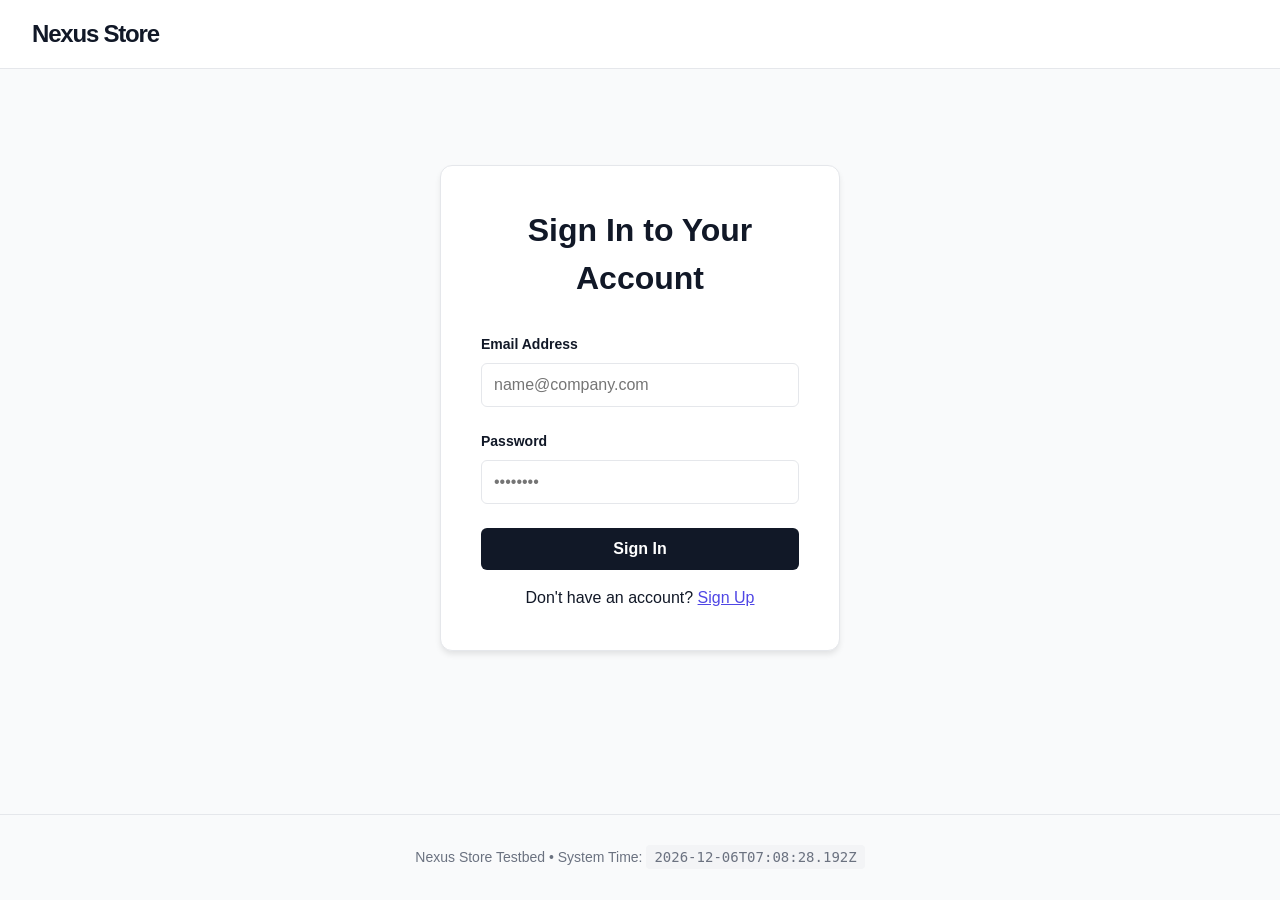
==== index.html @ 84ff3dcd "Initial commit of Nexus Store testbed" ====
<!DOCTYPE html>
<html lang="en">

<head>
    <meta charset="UTF-8">
    <meta name="viewport" content="width=device-width, initial-scale=1.0">
    <title>Storefront - Nexus Store</title>
    <link rel="stylesheet" href="style.css">
</head>

<body>
    <div id="loading-state">
        <div class="spinner"></div>
    </div>

    <header>
        <a href="index.html" class="logo">Nexus Store</a>
        <nav>
            <a href="index.html" class="active">Home</a>
            <a href="sale.html">Sale</a>
            <a href="cart.html">Cart</a>
            <button id="logout-btn" class="btn" style="padding: 0.5rem 1rem;">Logout</button>
        </nav>
    </header>

    <div style="background: var(--primary); color: white; text-align: center; padding: 0.75rem; font-weight: bold; font-size: 0.875rem;"
        id="rotating-banner">
        Loading deals...
    </div>

    <main>
        <div style="display: flex; justify-content: space-between; align-items: center; margin-bottom: 2rem;">
            <h1>Featured Products</h1>
            <span class="session-badge">Session: Loading...</span>
        </div>

        <div class="product-grid">
            <a href="sale.html" class="product-card">
                <img src="https://images.unsplash.com/photo-1505740420928-5e560c06d30e?q=80&w=400&auto=format&fit=crop"
                    alt="Headphones" class="product-img">
                <div class="product-info">
                    <h3>Premium Noise-Cancelling Headphones</h3>
                    <p style="color: var(--text-muted); font-size: 0.875rem;">Immersive audio experience.</p>
                    <div class="product-price">$299.00</div>
                </div>
            </a>
            <a href="sale.html" class="product-card">
                <img src="https://images.unsplash.com/photo-1523275335684-37898b6baf30?q=80&w=400&auto=format&fit=crop"
                    alt="Smartwatch" class="product-img">
                <div class="product-info">
                    <h3>Pro Smartwatch Series 8</h3>
                    <p style="color: var(--text-muted); font-size: 0.875rem;">Track your fitness and life.</p>
                    <div class="product-price">$399.00</div>
                </div>
            </a>
            <a href="sale.html" class="product-card">
                <img src="https://images.unsplash.com/photo-1583394838336-acd977736f90?q=80&w=400&auto=format&fit=crop"
                    alt="Earbuds" class="product-img">
                <div class="product-info">
                    <h3>Wireless Earbuds Pro</h3>
                    <p style="color: var(--text-muted); font-size: 0.875rem;">Compact and powerful.</p>
                    <div class="product-price">$149.00</div>
                </div>
            </a>
            <a href="sale.html" class="product-card">
                <img src="https://images.unsplash.com/photo-1542291026-7eec264c27ff?q=80&w=400&auto=format&fit=crop"
                    alt="Shoes" class="product-img">
                <div class="product-info">
                    <h3>Running Shoes Max</h3>
                    <p style="color: var(--text-muted); font-size: 0.875rem;">Lightweight comfort.</p>
                    <div class="product-price">$129.00</div>
                </div>
            </a>
            <a href="sale.html" class="product-card">
                <img src="https://images.unsplash.com/photo-1526170375885-4d8ecf77b99f?q=80&w=400&auto=format&fit=crop"
                    alt="Camera" class="product-img">
                <div class="product-info">
                    <h3>Retro Digital Camera</h3>
                    <p style="color: var(--text-muted); font-size: 0.875rem;">Capture memories beautifully.</p>
                    <div class="product-price">$499.00</div>
                </div>
            </a>
            <a href="sale.html" class="product-card">
                <img src="https://images.unsplash.com/photo-1491553895911-0055eca6402d?q=80&w=400&auto=format&fit=crop"
                    alt="Sneakers" class="product-img">
                <div class="product-info">
                    <h3>Classic Sneakers</h3>
                    <p style="color: var(--text-muted); font-size: 0.875rem;">Everyday style.</p>
                    <div class="product-price">$89.00</div>
                </div>
            </a>
            <a href="sale.html" class="product-card">
                <img src="https://images.unsplash.com/photo-1527443154391-507e9dc6c5cc?q=80&w=400&auto=format&fit=crop"
                    alt="Backpack" class="product-img">
                <div class="product-info">
                    <h3>Travel Backpack</h3>
                    <p style="color: var(--text-muted); font-size: 0.875rem;">Durable and spacious.</p>
                    <div class="product-price">$79.00</div>
                </div>
            </a>
            <a href="sale.html" class="product-card">
                <img src="https://keychron.in/wp-content/uploads/2023/02/Keychron-K2-Pro-QMK-VIA-Wireless-Mechanical-Keyboard-for-Mac-Windows-PBT-keycaps-PCB-screw-in-stabilizer-hot-swappable-blue-switch_6c0d9b34-bd4d-4664-89f3-52ed9ec34cd8.jpg"
                    alt="Keyboard" class="product-img">
                <div class="product-info">
                    <h3>Mechanical Keyboard</h3>
                    <p style="color: var(--text-muted); font-size: 0.875rem;">Tactile feedback.</p>
                    <div class="product-price">$159.00</div>
                </div>
            </a>
            <a href="sale.html" class="product-card">
                <img src="https://images.unsplash.com/photo-1606220588913-b3aacb4d2f46?q=80&w=400&auto=format&fit=crop"
                    alt="Mouse" class="product-img">
                <div class="product-info">
                    <h3>Wireless Mouse</h3>
                    <p style="color: var(--text-muted); font-size: 0.875rem;">Ergonomic design.</p>
                    <div class="product-price">$49.00</div>
                </div>
            </a>
            <a href="sale.html" class="product-card">
                <img src="https://images.unsplash.com/photo-1546868871-7041f2a55e12?q=80&w=400&auto=format&fit=crop"
                    alt="Watch" class="product-img">
                <div class="product-info">
                    <h3>Classic Watch</h3>
                    <p style="color: var(--text-muted); font-size: 0.875rem;">Timeless elegance.</p>
                    <div class="product-price">$249.00</div>
                </div>
            </a>
            <a href="sale.html" class="product-card">
                <img src="https://images.unsplash.com/photo-1507646227500-4d389b0012be?q=80&w=400&auto=format&fit=crop"
                    alt="Speaker" class="product-img">
                <div class="product-info">
                    <h3>Bluetooth Speaker</h3>
                    <p style="color: var(--text-muted); font-size: 0.875rem;">Portable sound.</p>
                    <div class="product-price">$99.00</div>
                </div>
            </a>
            <a href="sale.html" class="product-card">
                <img src="https://images.unsplash.com/photo-1585386959984-a4155224a1ad?q=80&w=400&auto=format&fit=crop"
                    alt="Perfume" class="product-img">
                <div class="product-info">
                    <h3>Luxury Perfume</h3>
                    <p style="color: var(--text-muted); font-size: 0.875rem;">Signature scent.</p>
                    <div class="product-price">$120.00</div>
                </div>
            </a>
        </div>
    </main>

    <footer>
        <p>Nexus Store Testbed • System Time: <span class="dynamic-clock">Loading...</span></p>
    </footer>

    <script src="app.js"></script>
</body>

</html>
---- style.css ----
:root {
  --primary: #111827;
  --secondary: #4f46e5;
  --bg-color: #f9fafb;
  --card-bg: #ffffff;
  --text-main: #111827;
  --text-muted: #6b7280;
  --border-color: #e5e7eb;
  --error: #ef4444;
}

* {
  margin: 0;
  padding: 0;
  box-sizing: border-box;
}

body {
  font-family: -apple-system, BlinkMacSystemFont, 'Segoe UI', Roboto, Helvetica, Arial, sans-serif;
  background-color: var(--bg-color);
  color: var(--text-main);
  line-height: 1.5;
  min-height: 100vh;
  display: flex;
  flex-direction: column;
}

/* Header & Nav */
header {
  background-color: var(--card-bg);
  border-bottom: 1px solid var(--border-color);
  padding: 1rem 2rem;
  display: flex;
  justify-content: space-between;
  align-items: center;
  position: sticky;
  top: 0;
  z-index: 50;
}

.logo {
  font-size: 1.5rem;
  font-weight: 800;
  letter-spacing: -0.05em;
  text-decoration: none;
  color: var(--primary);
}

nav {
  display: flex;
  gap: 2rem;
}

nav a {
  text-decoration: none;
  color: var(--text-muted);
  font-weight: 500;
  transition: color 0.2s;
}

nav a:hover, nav a.active {
  color: var(--primary);
}

.session-badge {
  background: #f3f4f6;
  padding: 0.5rem 1rem;
  border-radius: 9999px;
  font-size: 0.75rem;
  font-family: monospace;
  color: var(--text-muted);
}

/* Layout */
main {
  flex: 1;
  max-width: 1200px;
  width: 100%;
  margin: 0 auto;
  padding: 2rem;
}

/* Login Page */
.login-container {
  max-width: 400px;
  margin: 4rem auto;
  background: var(--card-bg);
  padding: 2.5rem;
  border-radius: 12px;
  box-shadow: 0 4px 6px -1px rgba(0, 0, 0, 0.1);
  border: 1px solid var(--border-color);
}

.login-container h1 {
  text-align: center;
  margin-bottom: 2rem;
}

.input-group {
  margin-bottom: 1.5rem;
  display: flex;
  flex-direction: column;
  gap: 0.5rem;
}

label {
  font-size: 0.875rem;
  font-weight: 600;
}

input {
  padding: 0.75rem;
  border: 1px solid var(--border-color);
  border-radius: 6px;
  font-size: 1rem;
  outline: none;
}

input:focus {
  border-color: var(--secondary);
  box-shadow: 0 0 0 2px rgba(79, 70, 229, 0.2);
}

.btn {
  background: var(--primary);
  color: white;
  border: none;
  padding: 0.75rem 1.5rem;
  border-radius: 6px;
  font-size: 1rem;
  font-weight: 600;
  cursor: pointer;
  width: 100%;
  transition: opacity 0.2s;
}

.btn:hover {
  opacity: 0.9;
}

/* Storefront Grid */
.product-grid {
  display: grid;
  grid-template-columns: repeat(auto-fill, minmax(280px, 1fr));
  gap: 2rem;
  margin-top: 2rem;
}

.product-card {
  background: var(--card-bg);
  border: 1px solid var(--border-color);
  border-radius: 12px;
  overflow: hidden;
  transition: transform 0.2s;
  text-decoration: none;
  color: inherit;
  display: block;
}

.product-card:hover {
  transform: translateY(-4px);
}

.product-img {
  width: 100%;
  height: 250px;
  background: #f3f4f6;
  object-fit: cover;
}

.product-info {
  padding: 1.5rem;
}

.product-price {
  font-weight: 700;
  font-size: 1.25rem;
  margin-top: 0.5rem;
}

/* Product Detail */
.product-detail {
  display: flex;
  gap: 4rem;
  margin-top: 2rem;
}

.product-detail-img {
  flex: 1;
  background: #f3f4f6;
  border-radius: 12px;
  height: 500px;
  object-fit: cover;
}

.product-detail-info {
  flex: 1;
  display: flex;
  flex-direction: column;
  justify-content: center;
}

.dynamic-tag {
  display: inline-block;
  background: #fee2e2;
  color: #991b1b;
  padding: 0.25rem 0.75rem;
  border-radius: 9999px;
  font-size: 0.875rem;
  font-weight: 600;
  margin: 1rem 0;
}

/* Cart */
.cart-list {
  background: var(--card-bg);
  border: 1px solid var(--border-color);
  border-radius: 12px;
  margin-top: 2rem;
}

.cart-item {
  display: flex;
  justify-content: space-between;
  align-items: center;
  padding: 1.5rem;
  border-bottom: 1px solid var(--border-color);
}

.cart-item:last-child {
  border-bottom: none;
}

.delivery-estimate {
  background: #e0e7ff;
  color: #3730a3;
  padding: 1rem;
  border-radius: 8px;
  margin-top: 2rem;
  font-weight: 500;
  text-align: center;
}

/* Loading Skeleton */
#loading-state {
  position: fixed;
  inset: 0;
  background: var(--bg-color);
  display: flex;
  justify-content: center;
  align-items: center;
  z-index: 100;
}

.spinner {
  width: 50px;
  height: 50px;
  border: 4px solid var(--border-color);
  border-top-color: var(--secondary);
  border-radius: 50%;
  animation: spin 1s linear infinite;
}

@keyframes spin {
  to { transform: rotate(360deg); }
}

/* Dynamic Timestamps & Footer */
footer {
  text-align: center;
  padding: 2rem;
  border-top: 1px solid var(--border-color);
  color: var(--text-muted);
  font-size: 0.875rem;
  margin-top: auto;
}

.dynamic-clock {
  font-family: monospace;
  background: #f3f4f6;
  padding: 0.25rem 0.5rem;
  border-radius: 4px;
}
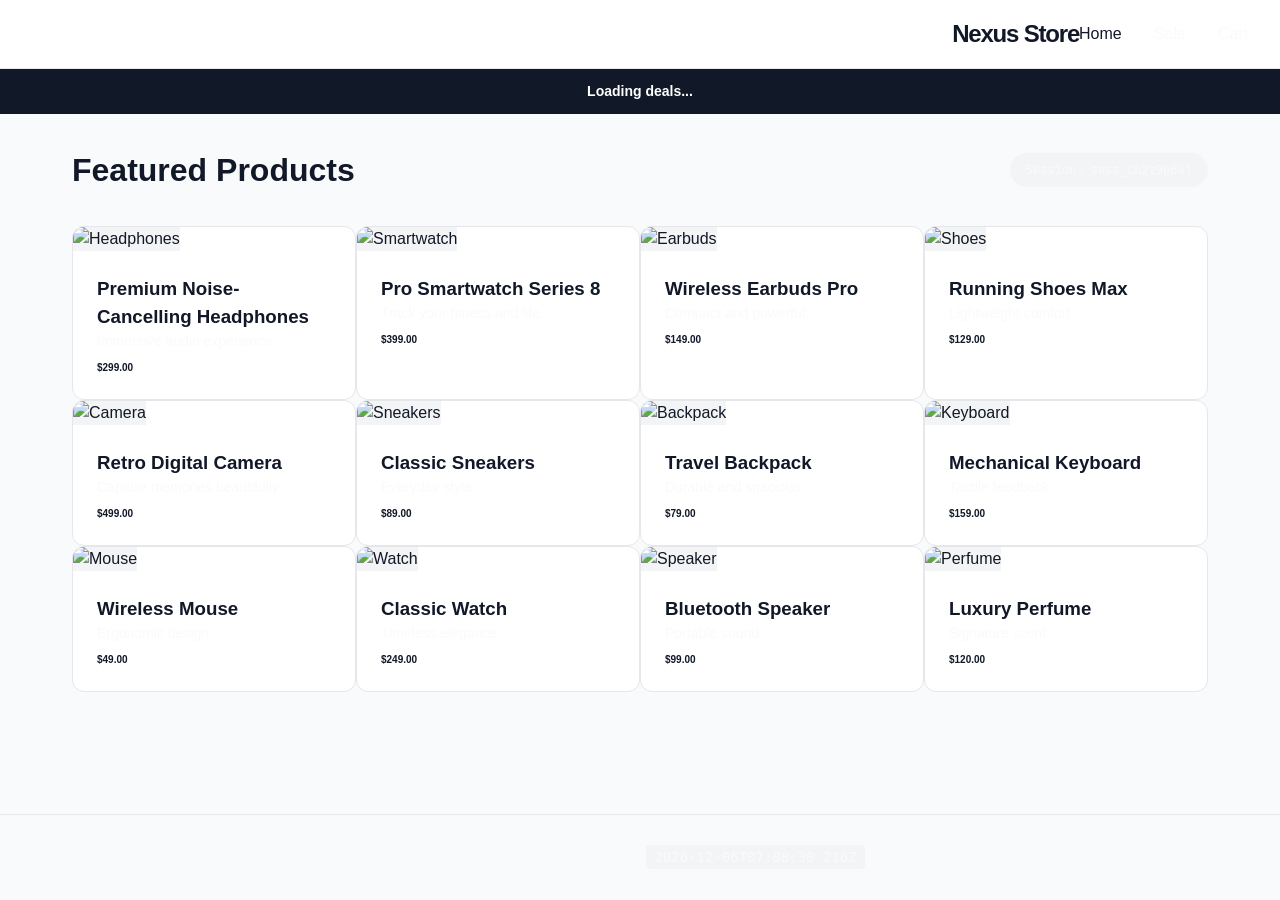
==== commit c29b4fb2: "Remove login functionality completely" ====
--- a/index.html
+++ b/index.html
@@ -19,7 +19,6 @@
             <a href="index.html" class="active">Home</a>
             <a href="sale.html">Sale</a>
             <a href="cart.html">Cart</a>
-            <button id="logout-btn" class="btn" style="padding: 0.5rem 1rem;">Logout</button>
         </nav>
     </header>
 
--- a/style.css
+++ b/style.css
@@ -4,7 +4,7 @@
   --bg-color: #f9fafb;
   --card-bg: #ffffff;
   --text-main: #111827;
-  --text-muted: #6b7280;
+  --text-muted: #f9fafb;
   --border-color: #e5e7eb;
   --error: #ef4444;
 }
@@ -31,7 +31,7 @@
   border-bottom: 1px solid var(--border-color);
   padding: 1rem 2rem;
   display: flex;
-  justify-content: space-between;
+  justify-content: flex-end;
   align-items: center;
   position: sticky;
   top: 0;
@@ -126,7 +126,7 @@
   color: white;
   border: none;
   padding: 0.75rem 1.5rem;
-  border-radius: 6px;
+  border-radius: 50% 0%;
   font-size: 1rem;
   font-weight: 600;
   cursor: pointer;
@@ -142,7 +142,7 @@
 .product-grid {
   display: grid;
   grid-template-columns: repeat(auto-fill, minmax(280px, 1fr));
-  gap: 2rem;
+  gap: 0px;
   margin-top: 2rem;
 }
 
@@ -174,7 +174,7 @@
 
 .product-price {
   font-weight: 700;
-  font-size: 1.25rem;
+  font-size: 10px;
   margin-top: 0.5rem;
 }
 
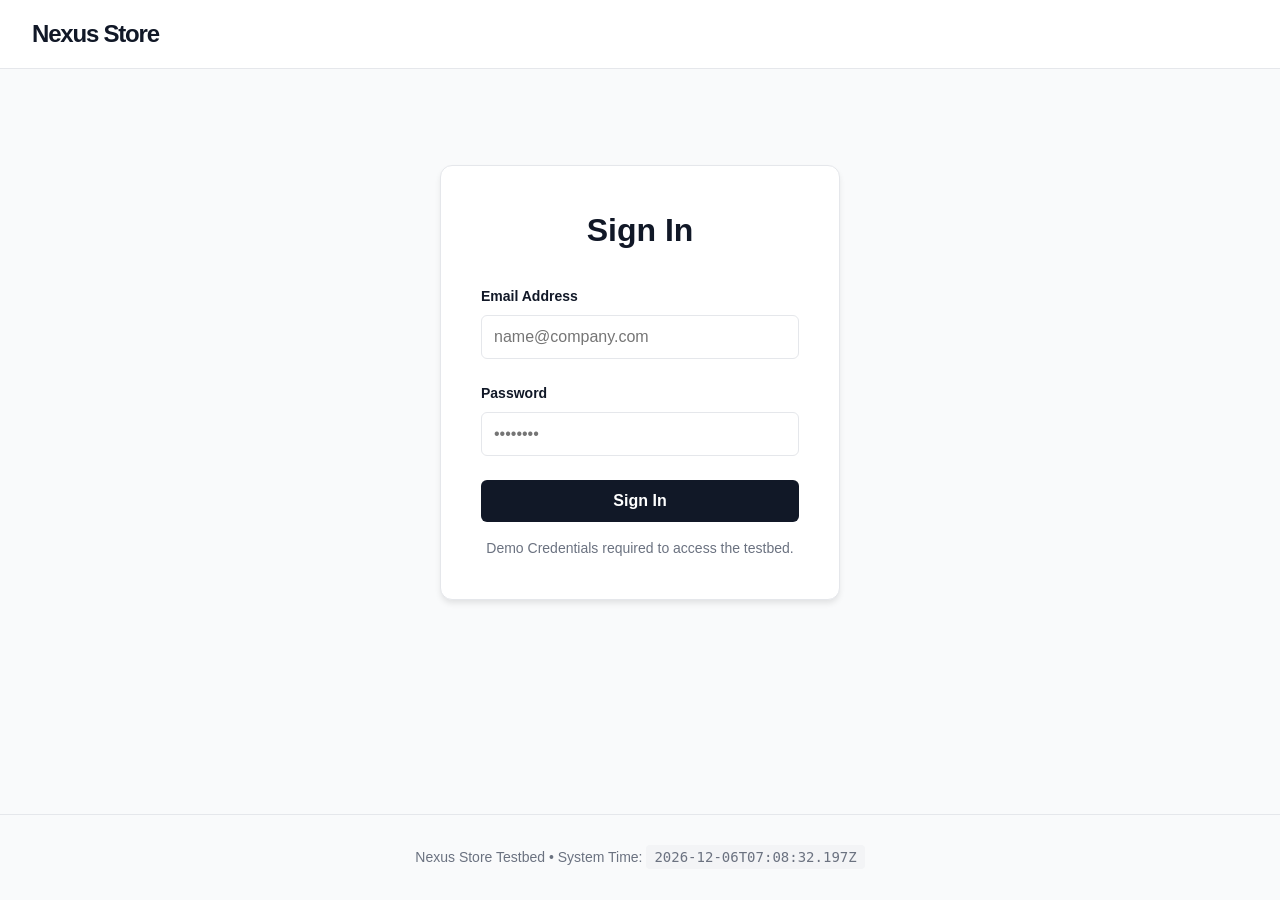
==== commit 3f7d169f: "Reinstate simple login with hardcoded demo credentials" ====
--- a/index.html
+++ b/index.html
@@ -19,6 +19,7 @@
             <a href="index.html" class="active">Home</a>
             <a href="sale.html">Sale</a>
             <a href="cart.html">Cart</a>
+            <button id="logout-btn" class="btn" style="padding: 0.5rem 1rem;">Logout</button>
         </nav>
     </header>
 
--- a/style.css
+++ b/style.css
@@ -4,7 +4,7 @@
   --bg-color: #f9fafb;
   --card-bg: #ffffff;
   --text-main: #111827;
-  --text-muted: #f9fafb;
+  --text-muted: #6b7280;
   --border-color: #e5e7eb;
   --error: #ef4444;
 }
@@ -31,7 +31,7 @@
   border-bottom: 1px solid var(--border-color);
   padding: 1rem 2rem;
   display: flex;
-  justify-content: flex-end;
+  justify-content: space-between;
   align-items: center;
   position: sticky;
   top: 0;
@@ -126,7 +126,7 @@
   color: white;
   border: none;
   padding: 0.75rem 1.5rem;
-  border-radius: 50% 0%;
+  border-radius: 6px;
   font-size: 1rem;
   font-weight: 600;
   cursor: pointer;
@@ -142,7 +142,7 @@
 .product-grid {
   display: grid;
   grid-template-columns: repeat(auto-fill, minmax(280px, 1fr));
-  gap: 0px;
+  gap: 2rem;
   margin-top: 2rem;
 }
 
@@ -174,7 +174,7 @@
 
 .product-price {
   font-weight: 700;
-  font-size: 10px;
+  font-size: 1.25rem;
   margin-top: 0.5rem;
 }
 
